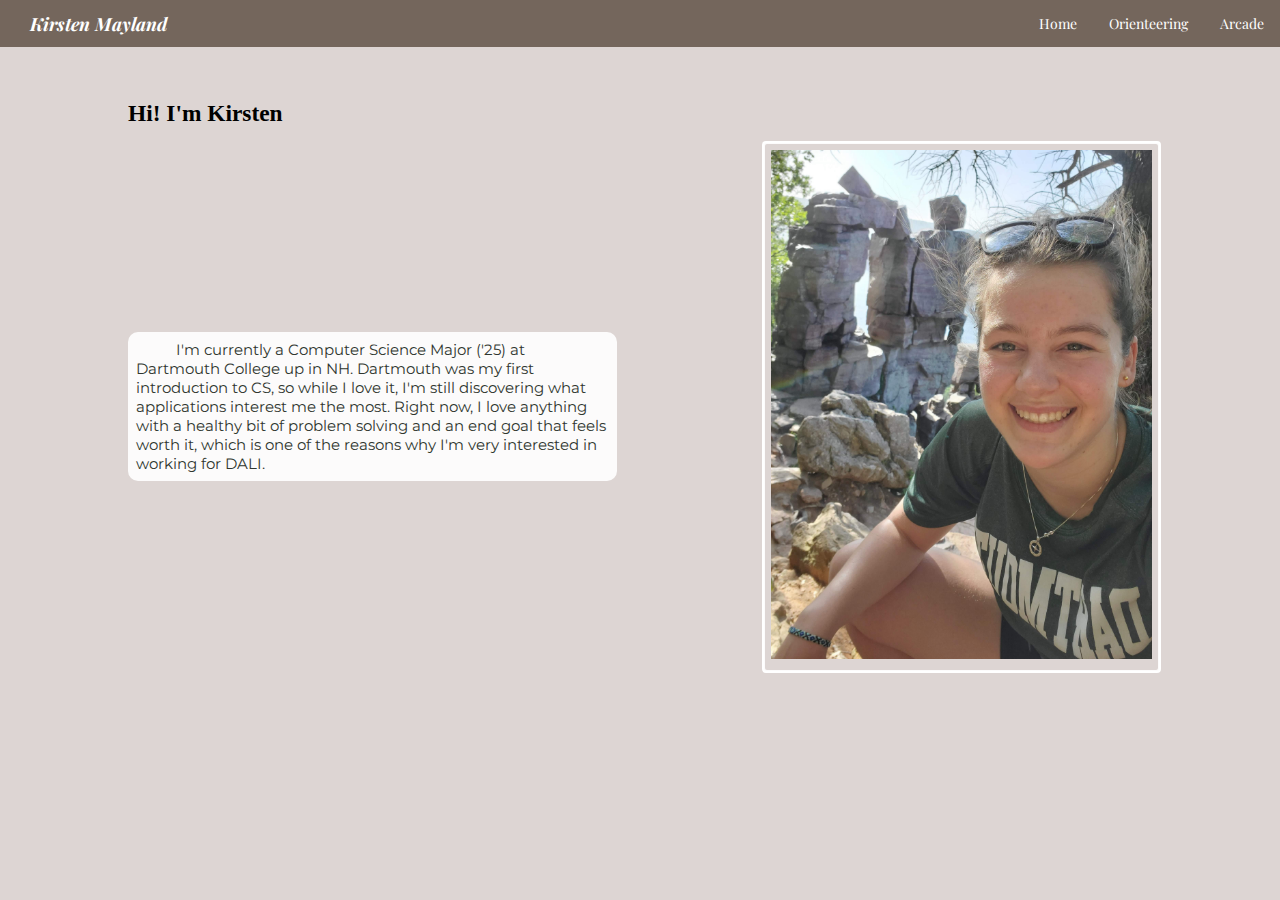
==== index.html @ 7648e0d9 "shrunk text in nav bar, added flexbox of text and photo" ====
<!DOCTYPE html>
<html>
    <meta charset="UTF-8">
    <meta name="viewport" content="width=device-width, initial-scale=1">
    <head>
        <title>kirstenmayland.me</title>
        <link rel="stylesheet" href="css/style.css" type="text/css">
    </head>
    <body>
        <!-- navigation bar -->
        <div class ="navbar">
            <b><i><h2>Kirsten Mayland</h2></i></b>
            <a href="html/arcade.html">Arcade</a>
            <a href="html/orienteering.html">Orienteering</a>
            <a href="index.html">Home</a>
        </div>

        <!-- <div class ="sidebarL"></div>
        <div class ="sidebarR"></div> -->

        <!-- main text -->
        <main>
            <h3> Hi! I'm Kirsten </h3>

            <div id="photoTextBox">
                <p> I'm currently a Computer Science Major ('25) at Dartmouth College up in NH. Dartmouth was my first introduction to
                    CS, so while I love it, I'm still discovering what applications interest me the most. Right now, I love
                    anything with a healthy bit of problem solving and an end goal that feels worth it, which is one of the reasons why 
                    I'm very interested in working for DALI. </p>
                
                <div id="image"> 
                    <img src="images/portrait-hiking.jpg" alt="Picture of me at Devil's Lake State Park, WI" width="100%">
                </div>
            </div>

        </main>
    </body>
</html>

<!-- 
    1) better contrast + move towards the middle
    3) add more to the photo so it's not just nakedly floating
-->
---- css/style.css ----
@import url('https://fonts.googleapis.com/css2?family=Montserrat:wght@400&display=swap');
@import url('https://fonts.googleapis.com/css2?family=Playfair+Display&display=swap');

body {
  font-size: 20px;
  height: 100%;
  background-color: #DDD5D3;
  margin: 0px;
  padding: 0px;
}

main {
  margin-top: 100px;
  margin-left: 10%;
  margin-right: 10%;
}

p {
  text-indent: 40px;
  color: #2F362F;
  font-size: 75%;
  font-family: 'Montserrat', sans-serif;
  background-color: rgba(255, 255, 255, 0.909);
  padding: 8px;
  border-radius: 10px;
}

h1 {
  font-family: 'Playfair Display', serif;
  font-size: 160%;
}

h2 {
  color:white;
  float: left;
  margin-left: 30px;
  margin-bottom: 0px;
  margin-top: 11.5px;
  font-family: 'Playfair Display', serif;
  font-size: large;
}

#photoTextBox {
  display: flex;
  gap: 15%;
  align-items: center;
  width: 100;
}

#image {
  outline: auto rgba(255, 255, 255, 0.909);
  outline-width: medium;
  outline-offset: 7px;
}


/* -------------- Navigation Bar on Top of All the Pages -------------- */
.navbar {
  font-family: 'Playfair Display', serif;
  overflow: hidden;
  background-color: #74665C;
  position: fixed;
  top: 0;
  width: 100%;
  font-size: 70%;
}

/* links inside */
.navbar a { 
  float: right;
  display: block;
  color: white;
  text-align: center;
  padding: 14px 16px;
  text-decoration: none;
}

/* change background on mouse-over */
.navbar a:hover { 
  background: #87766a;
  color: #DBFCDB;
}

/* -------------- Side Bars on All the Pages --------------
.sidebarL {
  border-left: 3em solid #9f8c7e;
  height: 100%;
  position: absolute;
  margin-top: 49px;
  top: 0;
}

.sidebarR {
  border-right: 3em solid #9f8c7e;
  left: 92.3%;
  height: 100%;
  position: absolute;
  margin-top: 49px;
  top: 0;
} */

/* -------------- Banner on Orienteering Page -------------- */
.banner-img {
  background-image: linear-gradient(rgba(0, 0, 0, 0.2), rgba(0, 0, 0, 0.5)), url("../images/oringen-map.jpg");
  /* height: 20%; */
  background-position: center;
  background-repeat: no-repeat;
  background-size: cover;
  margin-top: 46px;
  margin-left: 0%;
  margin-right: 0%;
}

.banner-text {
  text-align: center;
  padding: 15px 0px 10px 0px;
  color: rgb(232, 228, 228);
}
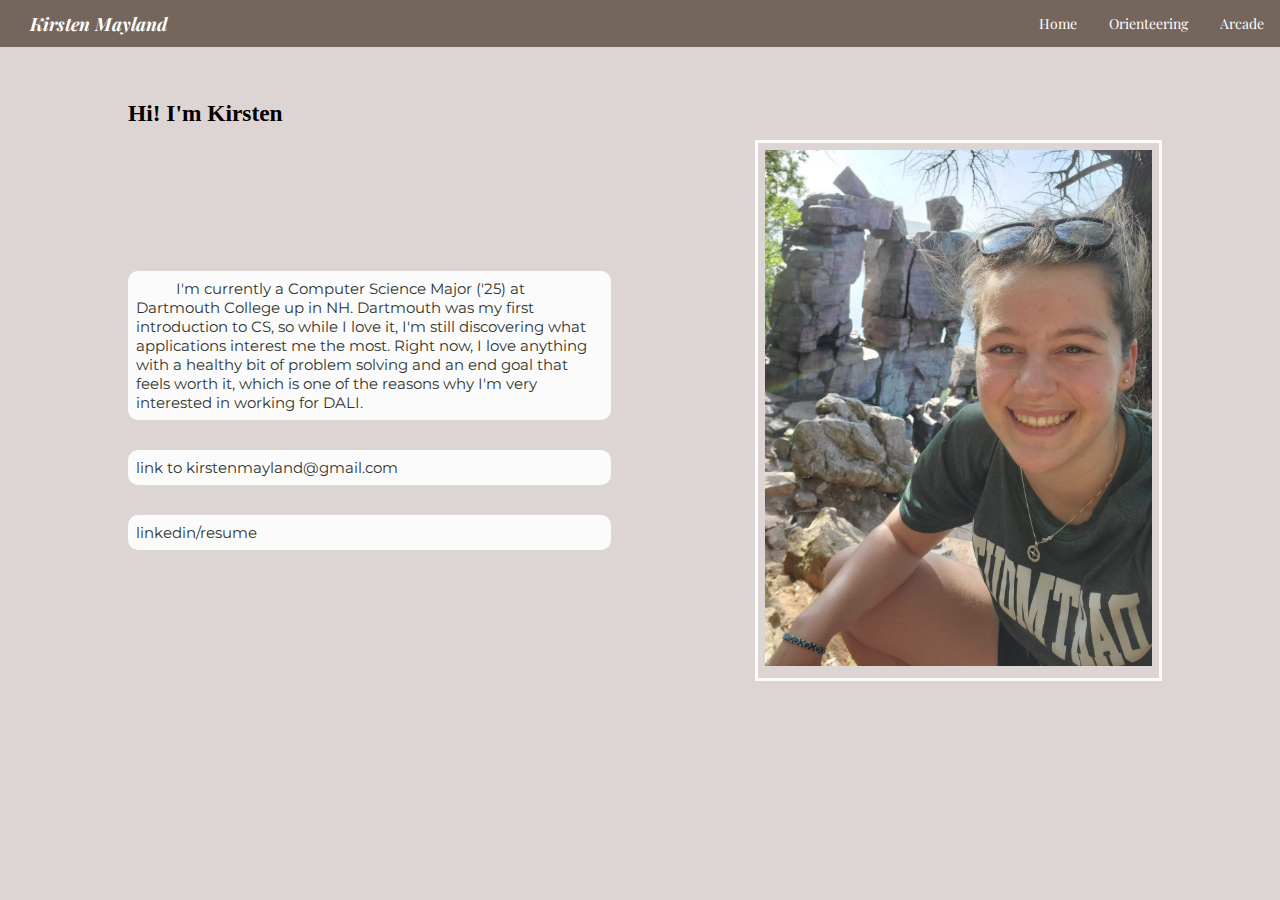
==== commit 9b30244f: "bunch of photos, more photo/text on orienteering page" ====
--- a/index.html
+++ b/index.html
@@ -22,11 +22,22 @@
         <main>
             <h3> Hi! I'm Kirsten </h3>
 
-            <div id="photoTextBox">
-                <p> I'm currently a Computer Science Major ('25) at Dartmouth College up in NH. Dartmouth was my first introduction to
-                    CS, so while I love it, I'm still discovering what applications interest me the most. Right now, I love
-                    anything with a healthy bit of problem solving and an end goal that feels worth it, which is one of the reasons why 
-                    I'm very interested in working for DALI. </p>
+            <div id="photoTextBox" style="gap: 15%;">
+                <div id="updown"> 
+                    <p> I'm currently a Computer Science Major ('25) at Dartmouth College up in NH. Dartmouth was my first introduction to
+                        CS, so while I love it, I'm still discovering what applications interest me the most. Right now, I love
+                        anything with a healthy bit of problem solving and an end goal that feels worth it, which is one of the reasons why 
+                        I'm very interested in working for DALI. </p>
+
+                    <p style="text-indent: 0px;">
+                        link to kirstenmayland@gmail.com
+                    </p>
+                    
+                    <p style="text-indent: 0px;">
+                        linkedin/resume
+                    </p>
+                    
+                </div>
                 
                 <div id="image"> 
                     <img src="images/portrait-hiking.jpg" alt="Picture of me at Devil's Lake State Park, WI" width="100%">
--- a/css/style.css
+++ b/css/style.css
@@ -42,15 +42,20 @@
 
 #photoTextBox {
   display: flex;
-  gap: 15%;
+  gap: 10%;
   align-items: center;
-  width: 100;
 }
 
+
 #image {
-  outline: auto rgba(255, 255, 255, 0.909);
-  outline-width: medium;
+  outline: solid medium rgba(255, 255, 255, 0.909);
   outline-offset: 7px;
+}
+
+#updown{
+  display: flex;
+  flex-direction: column;
+  gap: 10%;
 }
 
 
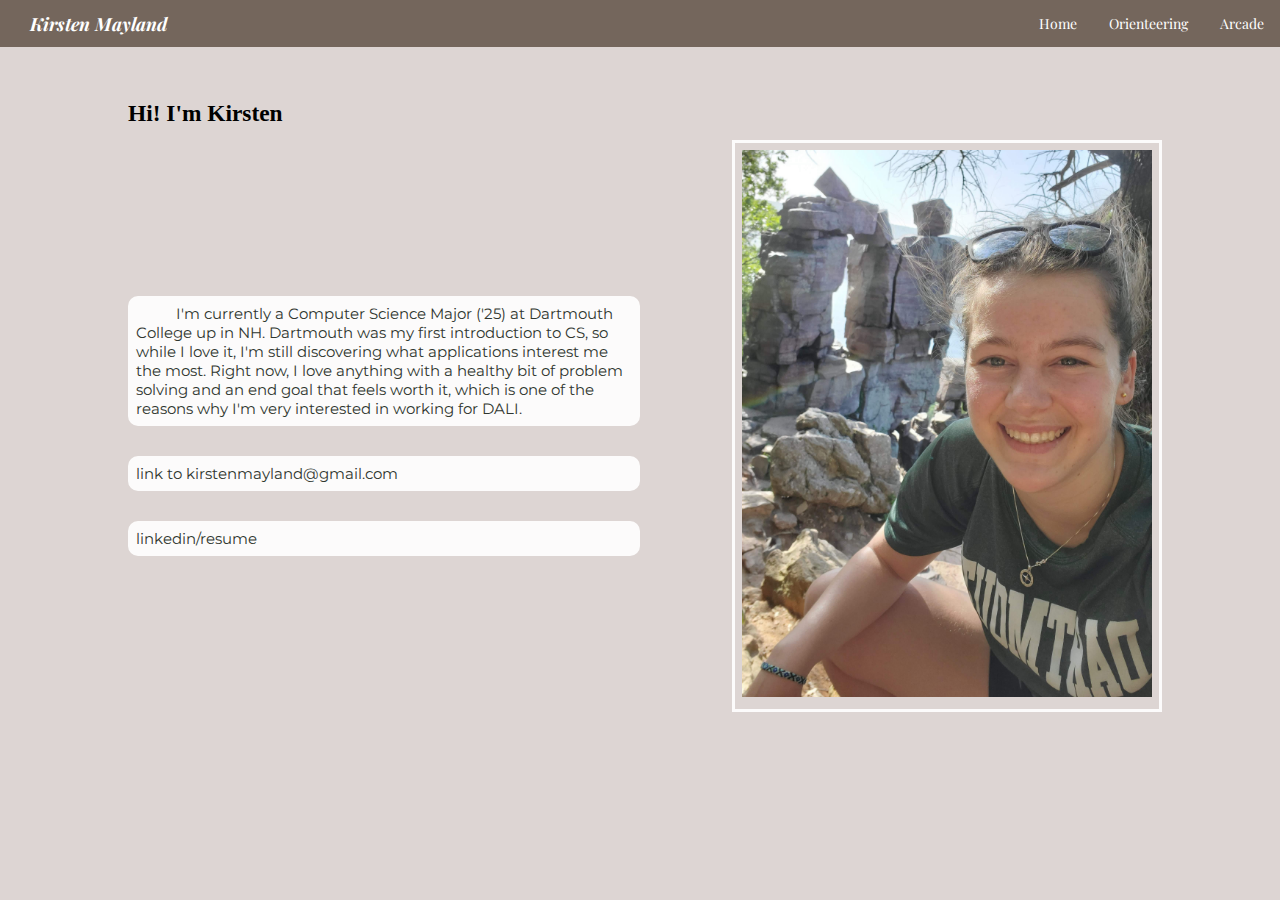
==== commit 7eec2b57: "added slideshow" ====
--- a/index.html
+++ b/index.html
@@ -22,7 +22,7 @@
         <main>
             <h3> Hi! I'm Kirsten </h3>
 
-            <div id="photoTextBox" style="gap: 15%;">
+            <div id="photoTextBox" style="gap: 10%;">
                 <div id="updown"> 
                     <p> I'm currently a Computer Science Major ('25) at Dartmouth College up in NH. Dartmouth was my first introduction to
                         CS, so while I love it, I'm still discovering what applications interest me the most. Right now, I love
@@ -32,7 +32,7 @@
                     <p style="text-indent: 0px;">
                         link to kirstenmayland@gmail.com
                     </p>
-                    
+
                     <p style="text-indent: 0px;">
                         linkedin/resume
                     </p>
--- a/css/style.css
+++ b/css/style.css
@@ -1,5 +1,8 @@
 @import url('https://fonts.googleapis.com/css2?family=Montserrat:wght@400&display=swap');
 @import url('https://fonts.googleapis.com/css2?family=Playfair+Display&display=swap');
+
+
+/* -------------- General -------------- */
 
 body {
   font-size: 20px;
@@ -39,6 +42,8 @@
   font-family: 'Playfair Display', serif;
   font-size: large;
 }
+
+/* -------------- Photo Outline & Flexboxes -------------- */
 
 #photoTextBox {
   display: flex;
@@ -120,4 +125,97 @@
   text-align: center;
   padding: 15px 0px 10px 0px;
   color: rgb(232, 228, 228);
+}
+
+/* ---------------------- Slideshow ---------------------- */
+/* Modified from https://www.w3schools.com/howto/howto_js_slideshow.asp */
+* {box-sizing:border-box}
+
+/* Slideshow container */
+.slideshow-container {
+  max-width: 100%;
+  position: relative;
+  margin: 50px 25% 20px 25%;
+}
+
+/* Hide the images by default */
+.mySlides {
+  display: none;
+}
+
+/* Next & previous buttons */
+.prev, .next {
+  cursor: pointer;
+  position: absolute;
+  top: 50%;
+  width: auto;
+  margin-top: -22px;
+  padding: 16px;
+  color: white;
+  font-weight: bold;
+  font-size: 18px;
+  transition: 0.6s ease;
+  border-radius: 0 3px 3px 0;
+  user-select: none;
+}
+
+/* Position the "next button" to the right */
+.next {
+  right: 0;
+  border-radius: 3px 0 0 3px;
+}
+
+/* On hover, add a black background color with a little bit see-through */
+.prev:hover, .next:hover {
+  background-color: rgba(0,0,0,0.8);
+}
+
+/* Caption text */
+.text {
+  color: #f2f2f2;
+  background-color: #2f362f88;
+  font-size: 15px;
+  padding: 4px;
+  position: absolute;
+  bottom: 8px;
+  width: 100%;
+  text-align: center;
+}
+
+/* Number text (1/3 etc) */
+.numbertext {
+  color: #f2f2f2;
+  background-color: #2f362f88;
+  font-size: 12px;
+  padding: 5px 10px;
+  position: absolute;
+  top: 0;
+}
+
+/* The dots/bullets/indicators */
+.dot {
+  cursor: pointer;
+  height: 10px;
+  width: 10px;
+  margin: 0 2px;
+  background-color: #bbb;
+  border-radius: 50%;
+  display: inline-block;
+  transition: background-color 0.6s ease;
+  top: -30px;
+}
+
+.active, .dot:hover {
+  background-color: #717171;
+}
+
+/* Fading animation */
+.fade {
+  animation-name: fade;
+  animation-duration: 1.5s;
+}
+
+@keyframes fade {
+  from {opacity: .4}
+  to {opacity: 1}
 }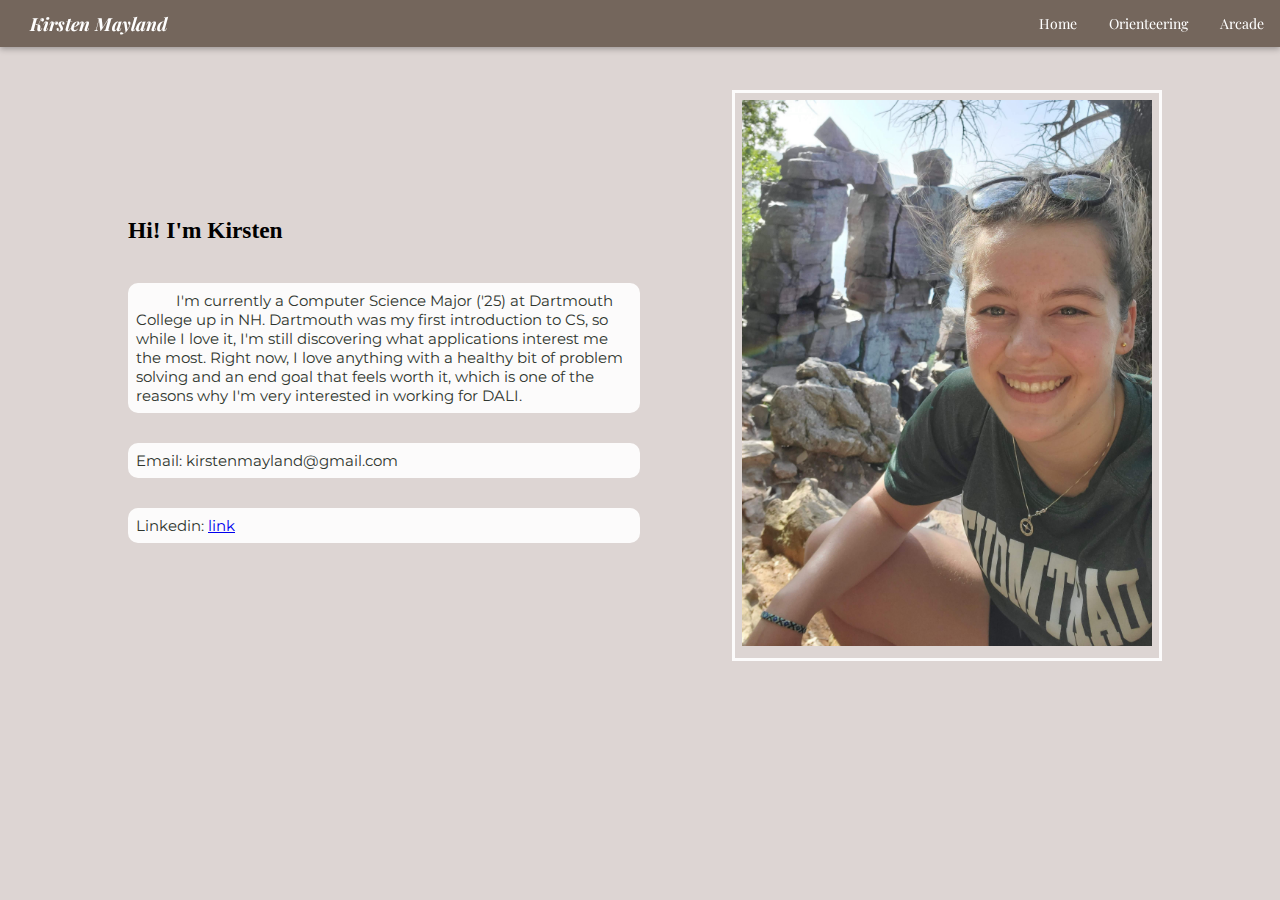
==== commit cd323ed6: "final-ish but submit-able" ====
--- a/index.html
+++ b/index.html
@@ -1,4 +1,8 @@
 <!DOCTYPE html>
+<!-- TODO: 
+- remove home button and convert Kirsten Mayland to it
+- try and add sudoku to arcade page
+-->
 <html>
     <meta charset="UTF-8">
     <meta name="viewport" content="width=device-width, initial-scale=1">
@@ -20,21 +24,20 @@
 
         <!-- main text -->
         <main>
-            <h3> Hi! I'm Kirsten </h3>
-
             <div id="photoTextBox" style="gap: 10%;">
                 <div id="updown"> 
+                    <h3> Hi! I'm Kirsten </h3>
                     <p> I'm currently a Computer Science Major ('25) at Dartmouth College up in NH. Dartmouth was my first introduction to
                         CS, so while I love it, I'm still discovering what applications interest me the most. Right now, I love
                         anything with a healthy bit of problem solving and an end goal that feels worth it, which is one of the reasons why 
                         I'm very interested in working for DALI. </p>
 
                     <p style="text-indent: 0px;">
-                        link to kirstenmayland@gmail.com
+                        Email: kirstenmayland@gmail.com
                     </p>
 
                     <p style="text-indent: 0px;">
-                        linkedin/resume
+                        Linkedin: <a href="https://www.linkedin.com/in/kirsten-mayland-b0a194239/">link</a>
                     </p>
                     
                 </div>
@@ -47,8 +50,3 @@
         </main>
     </body>
 </html>
-
-<!-- 
-    1) better contrast + move towards the middle
-    3) add more to the photo so it's not just nakedly floating
--->--- a/css/style.css
+++ b/css/style.css
@@ -67,6 +67,7 @@
 /* -------------- Navigation Bar on Top of All the Pages -------------- */
 .navbar {
   font-family: 'Playfair Display', serif;
+  box-shadow: 0 2px 6px 0 rgba(0,0,0,.3);
   overflow: hidden;
   background-color: #74665C;
   position: fixed;
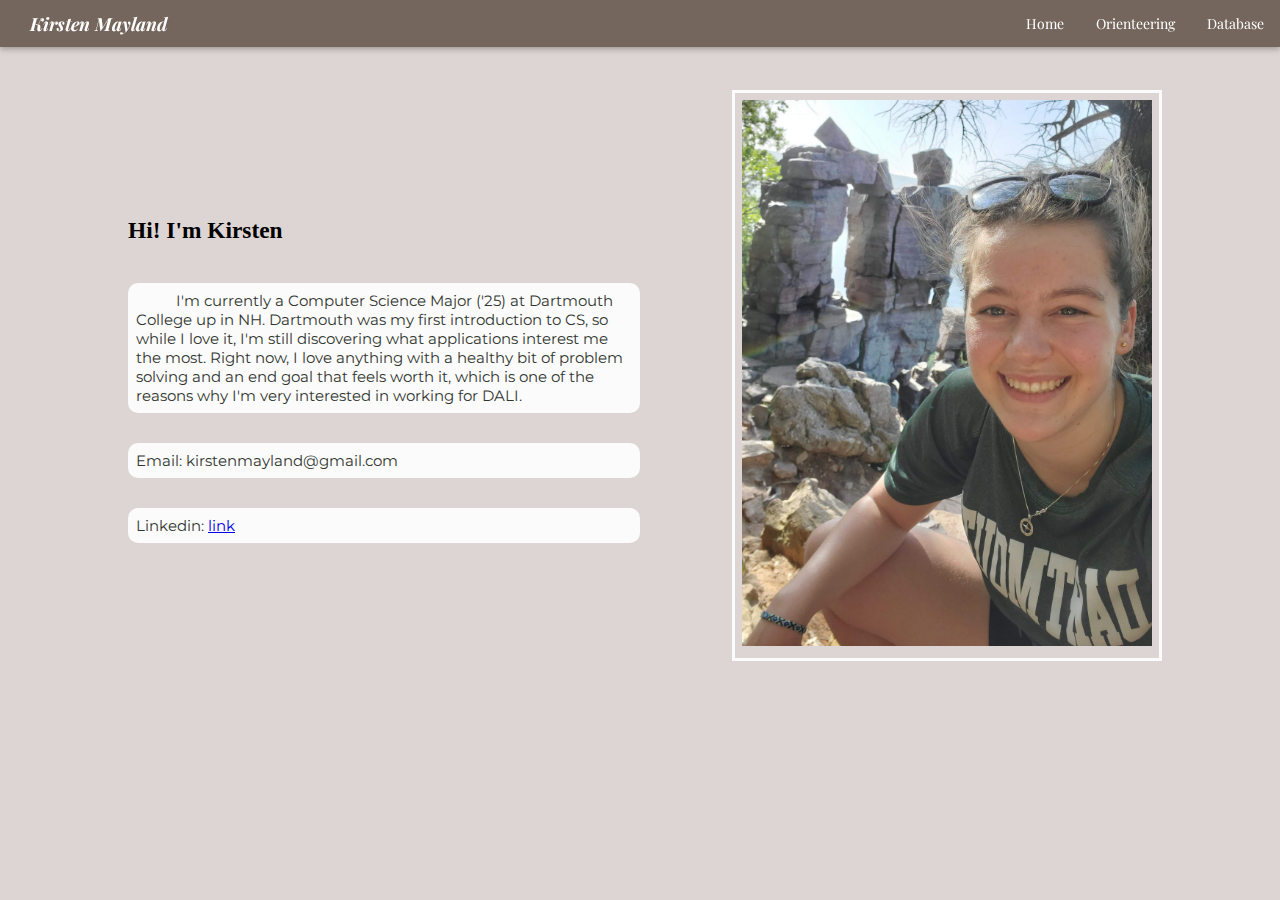
==== commit 75262125: "changed Arcade to Database" ====
--- a/index.html
+++ b/index.html
@@ -14,7 +14,7 @@
         <!-- navigation bar -->
         <div class ="navbar">
             <b><i><h2>Kirsten Mayland</h2></i></b>
-            <a href="html/arcade.html">Arcade</a>
+            <a href="html/database.html">Database</a>
             <a href="html/orienteering.html">Orienteering</a>
             <a href="index.html">Home</a>
         </div>
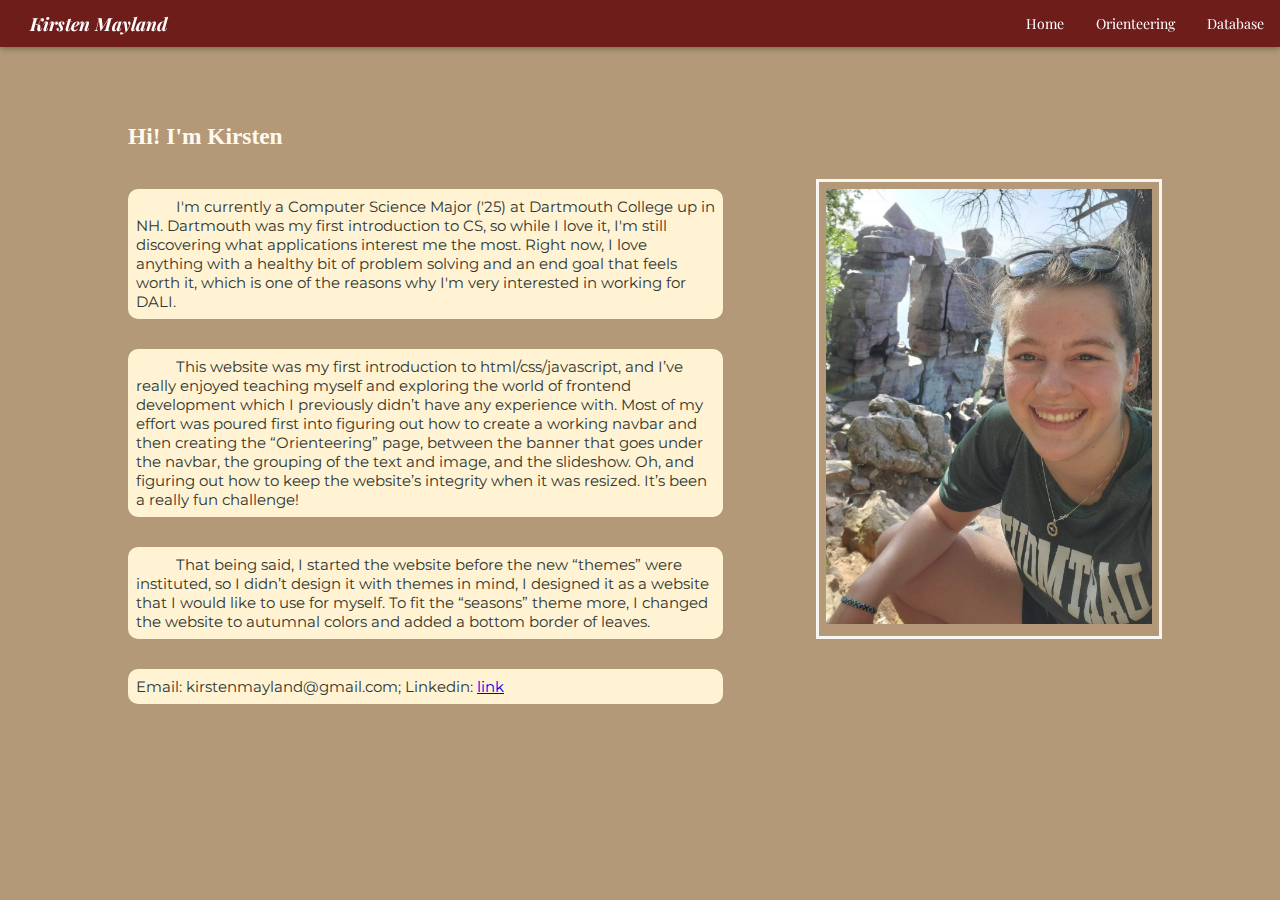
==== commit ac6df2fa: "autumn vibes" ====
--- a/index.html
+++ b/index.html
@@ -26,18 +26,23 @@
         <main>
             <div id="photoTextBox" style="gap: 10%;">
                 <div id="updown"> 
-                    <h3> Hi! I'm Kirsten </h3>
+                    <h3 style="color: rgb(255, 250, 240);"> Hi! I'm Kirsten </h3>
                     <p> I'm currently a Computer Science Major ('25) at Dartmouth College up in NH. Dartmouth was my first introduction to
                         CS, so while I love it, I'm still discovering what applications interest me the most. Right now, I love
                         anything with a healthy bit of problem solving and an end goal that feels worth it, which is one of the reasons why 
                         I'm very interested in working for DALI. </p>
+                    <p> This website was my first introduction to html/css/javascript, and I’ve really enjoyed teaching myself and 
+                        exploring the world of frontend development which I previously didn’t have any experience with. 
+                        Most of my effort was poured first into figuring out how to create a working navbar and then creating the 
+                        “Orienteering” page, between the banner that goes under the navbar, the grouping of the text and image, 
+                        and the slideshow. Oh, and figuring out how to keep the website’s integrity when it was resized. 
+                        It’s been a really fun challenge! </p>
+                    <p> That being said, I started the website before the new “themes” were instituted, 
+                        so I didn’t design it with themes in mind, I designed it as a website that I would like to use for myself.
+                        To fit the “seasons” theme more, I changed the website to autumnal colors and added a bottom border of leaves. </p>
 
                     <p style="text-indent: 0px;">
-                        Email: kirstenmayland@gmail.com
-                    </p>
-
-                    <p style="text-indent: 0px;">
-                        Linkedin: <a href="https://www.linkedin.com/in/kirsten-mayland-b0a194239/">link</a>
+                        Email: kirstenmayland@gmail.com;   Linkedin: <a href="https://www.linkedin.com/in/kirsten-mayland-b0a194239/">link
                     </p>
                     
                 </div>
@@ -45,6 +50,10 @@
                 <div id="image"> 
                     <img src="images/portrait-hiking.jpg" alt="Picture of me at Devil's Lake State Park, WI" width="100%">
                 </div>
+
+
+                <!-- <img src="images/berries.png" alt="repeating fall berries" class="leaves"> -->
+                <div class="leaves"></div>
             </div>
 
         </main>
--- a/css/style.css
+++ b/css/style.css
@@ -7,7 +7,8 @@
 body {
   font-size: 20px;
   height: 100%;
-  background-color: #DDD5D3;
+  /* background-color: #DDD5D3; */
+  background-color: #865c26a0;
   margin: 0px;
   padding: 0px;
 }
@@ -23,7 +24,8 @@
   color: #2F362F;
   font-size: 75%;
   font-family: 'Montserrat', sans-serif;
-  background-color: rgba(255, 255, 255, 0.909);
+  /* background-color: rgba(255, 255, 255, 0.909); */
+  background-color: rgb(255, 243, 212);
   padding: 8px;
   border-radius: 10px;
 }
@@ -69,7 +71,8 @@
   font-family: 'Playfair Display', serif;
   box-shadow: 0 2px 6px 0 rgba(0,0,0,.3);
   overflow: hidden;
-  background-color: #74665C;
+  /* background-color: #74665C; */
+  background-color: #6F1D1B;
   position: fixed;
   top: 0;
   width: 100%;
@@ -88,8 +91,31 @@
 
 /* change background on mouse-over */
 .navbar a:hover { 
-  background: #87766a;
-  color: #DBFCDB;
+  /* background: #87766a;
+  color: #DBFCDB; */
+  background: #432818;
+  color: #FFE6A7;
+}
+
+/* -------------- Bottom Art on All Pages -------------- */
+.leaves{
+  /* position:fixed;
+  bottom:0px;
+  left:50%;
+  width:10%;
+  margin-top: 100px; */
+
+  background-image: url("../images/berries.png");
+  background-position: bottom 0px left 0px;
+  background-repeat: repeat;
+  background-size: auto;
+
+  /* height: 20%; */
+  /* margin-top: 46px;
+  margin-left: 0%;
+  margin-right: 0%; */
+  /* position:fixed;
+  bottom: 0px; */
 }
 
 /* -------------- Side Bars on All the Pages --------------
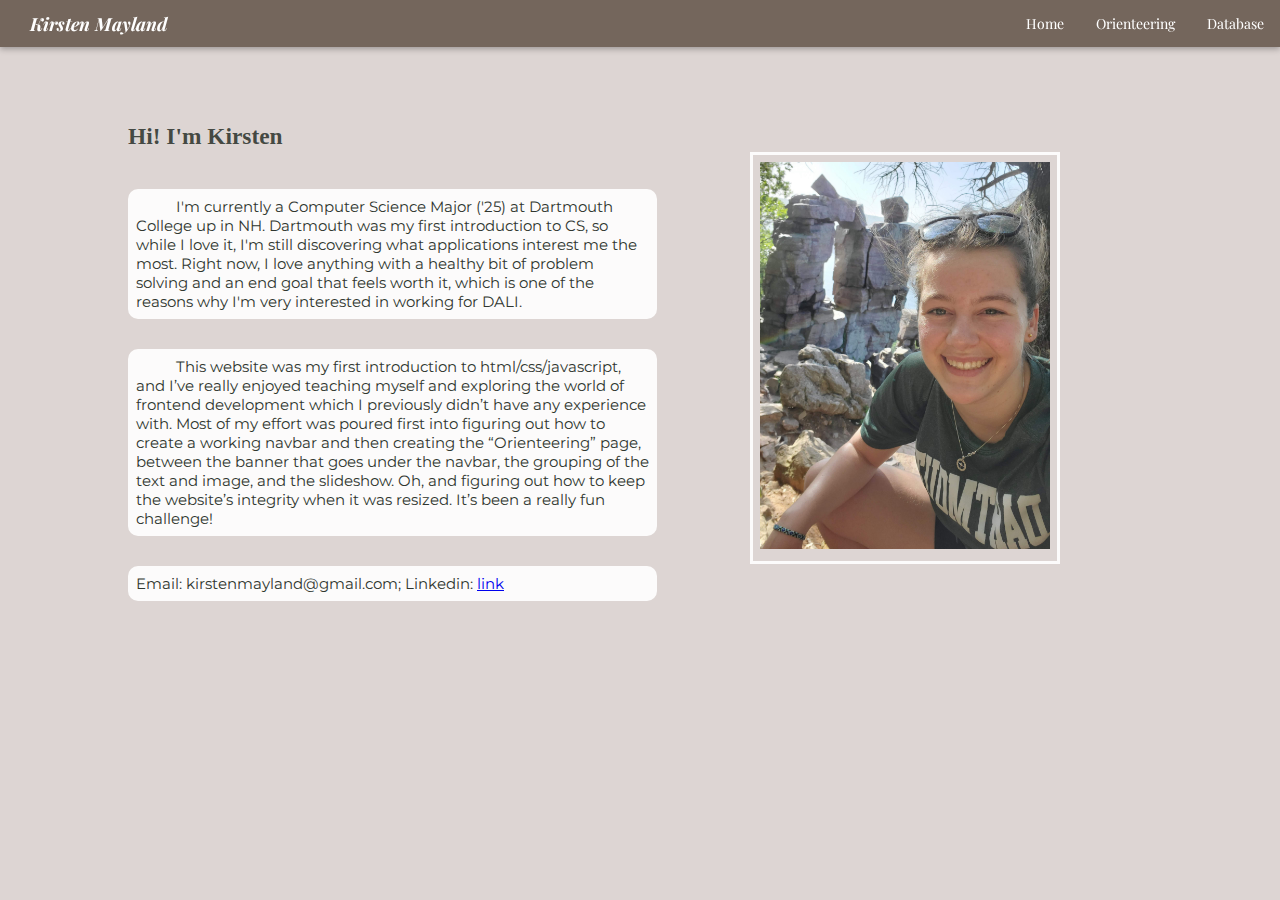
==== commit 9ed449ad: "reverting colors, adding orienteering text" ====
--- a/index.html
+++ b/index.html
@@ -26,7 +26,7 @@
         <main>
             <div id="photoTextBox" style="gap: 10%;">
                 <div id="updown"> 
-                    <h3 style="color: rgb(255, 250, 240);"> Hi! I'm Kirsten </h3>
+                    <h3 style="color: #2f362fe0;"> Hi! I'm Kirsten </h3>
                     <p> I'm currently a Computer Science Major ('25) at Dartmouth College up in NH. Dartmouth was my first introduction to
                         CS, so while I love it, I'm still discovering what applications interest me the most. Right now, I love
                         anything with a healthy bit of problem solving and an end goal that feels worth it, which is one of the reasons why 
@@ -37,12 +37,9 @@
                         “Orienteering” page, between the banner that goes under the navbar, the grouping of the text and image, 
                         and the slideshow. Oh, and figuring out how to keep the website’s integrity when it was resized. 
                         It’s been a really fun challenge! </p>
-                    <p> That being said, I started the website before the new “themes” were instituted, 
-                        so I didn’t design it with themes in mind, I designed it as a website that I would like to use for myself.
-                        To fit the “seasons” theme more, I changed the website to autumnal colors and added a bottom border of leaves. </p>
 
                     <p style="text-indent: 0px;">
-                        Email: kirstenmayland@gmail.com;   Linkedin: <a href="https://www.linkedin.com/in/kirsten-mayland-b0a194239/">link
+                        Email: kirstenmayland@gmail.com;   Linkedin: <a href="https://www.linkedin.com/in/kirsten-mayland-b0a194239/">link</a>
                     </p>
                     
                 </div>
--- a/css/style.css
+++ b/css/style.css
@@ -7,8 +7,7 @@
 body {
   font-size: 20px;
   height: 100%;
-  /* background-color: #DDD5D3; */
-  background-color: #865c26a0;
+  background-color: #DDD5D3;
   margin: 0px;
   padding: 0px;
 }
@@ -24,8 +23,7 @@
   color: #2F362F;
   font-size: 75%;
   font-family: 'Montserrat', sans-serif;
-  /* background-color: rgba(255, 255, 255, 0.909); */
-  background-color: rgb(255, 243, 212);
+  background-color: rgba(255, 255, 255, 0.909);
   padding: 8px;
   border-radius: 10px;
 }
@@ -71,8 +69,7 @@
   font-family: 'Playfair Display', serif;
   box-shadow: 0 2px 6px 0 rgba(0,0,0,.3);
   overflow: hidden;
-  /* background-color: #74665C; */
-  background-color: #6F1D1B;
+  background-color: #74665C;
   position: fixed;
   top: 0;
   width: 100%;
@@ -91,31 +88,8 @@
 
 /* change background on mouse-over */
 .navbar a:hover { 
-  /* background: #87766a;
-  color: #DBFCDB; */
-  background: #432818;
-  color: #FFE6A7;
-}
-
-/* -------------- Bottom Art on All Pages -------------- */
-.leaves{
-  /* position:fixed;
-  bottom:0px;
-  left:50%;
-  width:10%;
-  margin-top: 100px; */
-
-  background-image: url("../images/berries.png");
-  background-position: bottom 0px left 0px;
-  background-repeat: repeat;
-  background-size: auto;
-
-  /* height: 20%; */
-  /* margin-top: 46px;
-  margin-left: 0%;
-  margin-right: 0%; */
-  /* position:fixed;
-  bottom: 0px; */
+  background: #87766a;
+  color: #DBFCDB;
 }
 
 /* -------------- Side Bars on All the Pages --------------
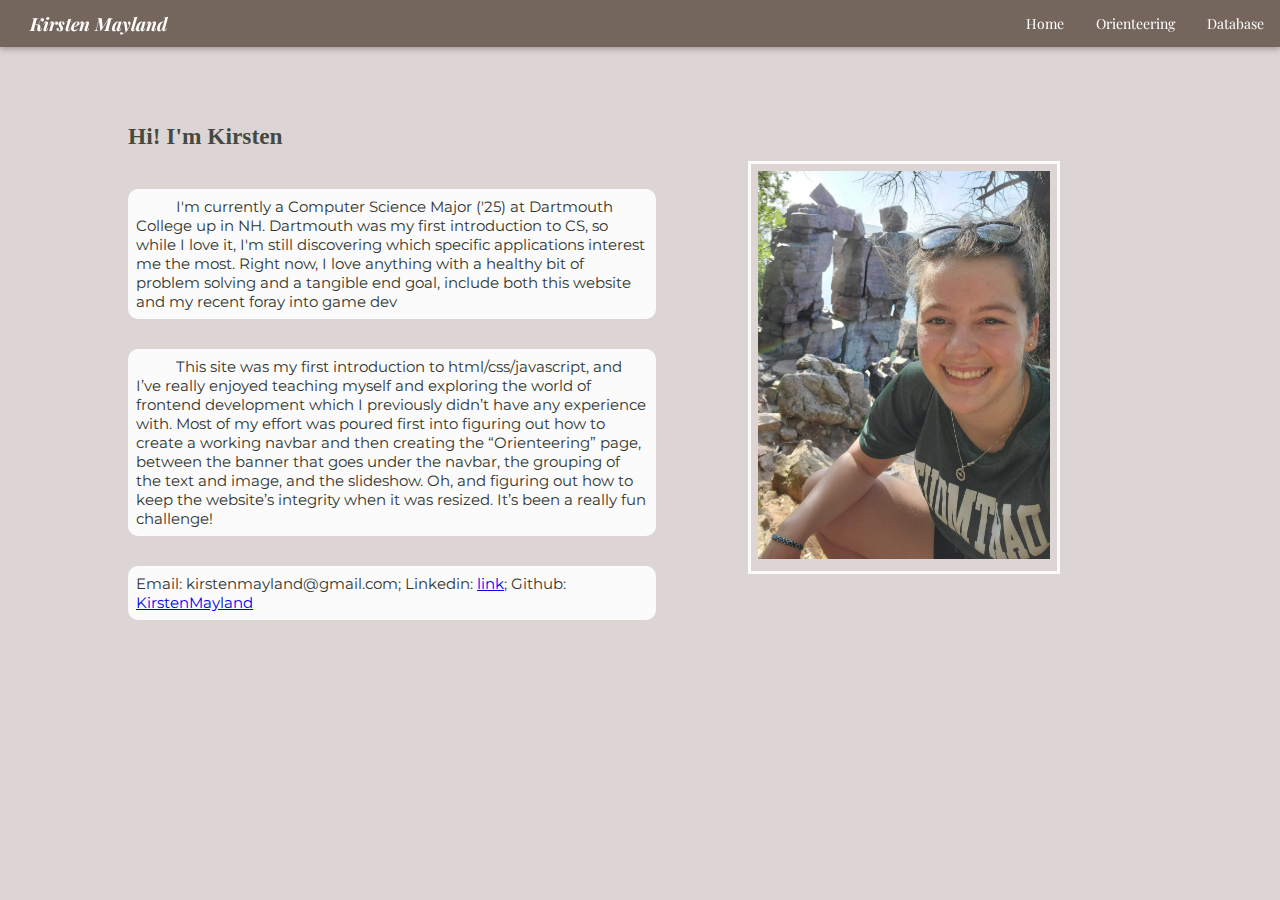
==== commit 82e2ec8a: "front page word change" ====
--- a/index.html
+++ b/index.html
@@ -28,10 +28,9 @@
                 <div id="updown"> 
                     <h3 style="color: #2f362fe0;"> Hi! I'm Kirsten </h3>
                     <p> I'm currently a Computer Science Major ('25) at Dartmouth College up in NH. Dartmouth was my first introduction to
-                        CS, so while I love it, I'm still discovering what applications interest me the most. Right now, I love
-                        anything with a healthy bit of problem solving and an end goal that feels worth it, which is one of the reasons why 
-                        I'm very interested in working for DALI. </p>
-                    <p> This website was my first introduction to html/css/javascript, and I’ve really enjoyed teaching myself and 
+                        CS, so while I love it, I'm still discovering which specific applications interest me the most. Right now, I love
+                        anything with a healthy bit of problem solving and a tangible end goal, include both this website and my recent foray into game dev </p>
+                    <p> This site was my first introduction to html/css/javascript, and I’ve really enjoyed teaching myself and 
                         exploring the world of frontend development which I previously didn’t have any experience with. 
                         Most of my effort was poured first into figuring out how to create a working navbar and then creating the 
                         “Orienteering” page, between the banner that goes under the navbar, the grouping of the text and image, 
@@ -39,7 +38,7 @@
                         It’s been a really fun challenge! </p>
 
                     <p style="text-indent: 0px;">
-                        Email: kirstenmayland@gmail.com;   Linkedin: <a href="https://www.linkedin.com/in/kirsten-mayland-b0a194239/">link</a>
+                        Email: kirstenmayland@gmail.com;   Linkedin: <a href="https://www.linkedin.com/in/kirsten-mayland-b0a194239/">link</a>; Github: <a href="https://github.com/KirstenMayland">KirstenMayland</a>
                     </p>
                     
                 </div>
